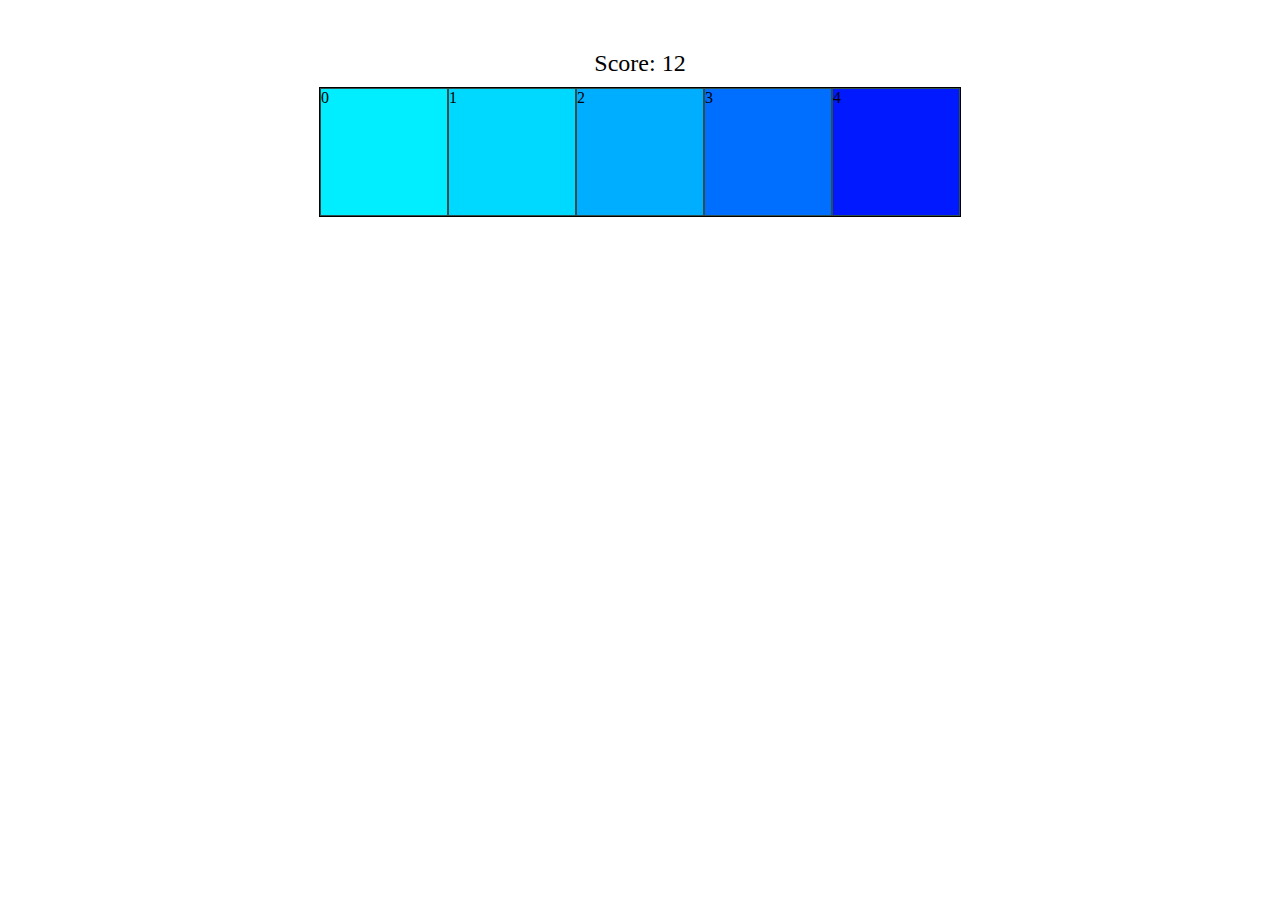
==== Blender/index.html @ c8280243 "Moving boxes" ====
<!DOCTYPE html>
<html lang="en">
<head>
    <meta charset="UTF-8">
    <meta name="viewport" content="width=device-width, initial-scale=1.0">
    <link rel="stylesheet" href="style.css">
    <title>David Blend</title>
</head>

<body>
    <div class="container">
        <div class="score">Score: 12</div>
        <div class="game-wrapper" id="game-wrapper">
<!--             <div class="box"></div>
            <div class="box"></div>
            <div class="box"></div>
            <div class="box"></div>
            <div class="box"></div> -->
        </div>
        
    </div>
    <script  src="script.js"></script>
    
</body>
</html>
---- Blender/style.css ----
body{
    position: relative;
    top: 20px;
    margin: auto;
    width: fit-content;
    padding: 40px;
    padding-top: 20px;
}

.container{
    max-width: 1920px;
}

.score{
    font-size: 1.5em;
    text-align: center;
    margin: 10px auto;
    
}

.game-wrapper{
    display: flex;
    min-width: 420px;
    min-height: 100px;
    border: solid 1px black;
    margin: 0 auto;
}

.game-wrapper .box{
    width: 10vw;
    box-sizing: border-box;
    height: 10vw;
    border: solid 1px darkslategrey;
    float: left;
}
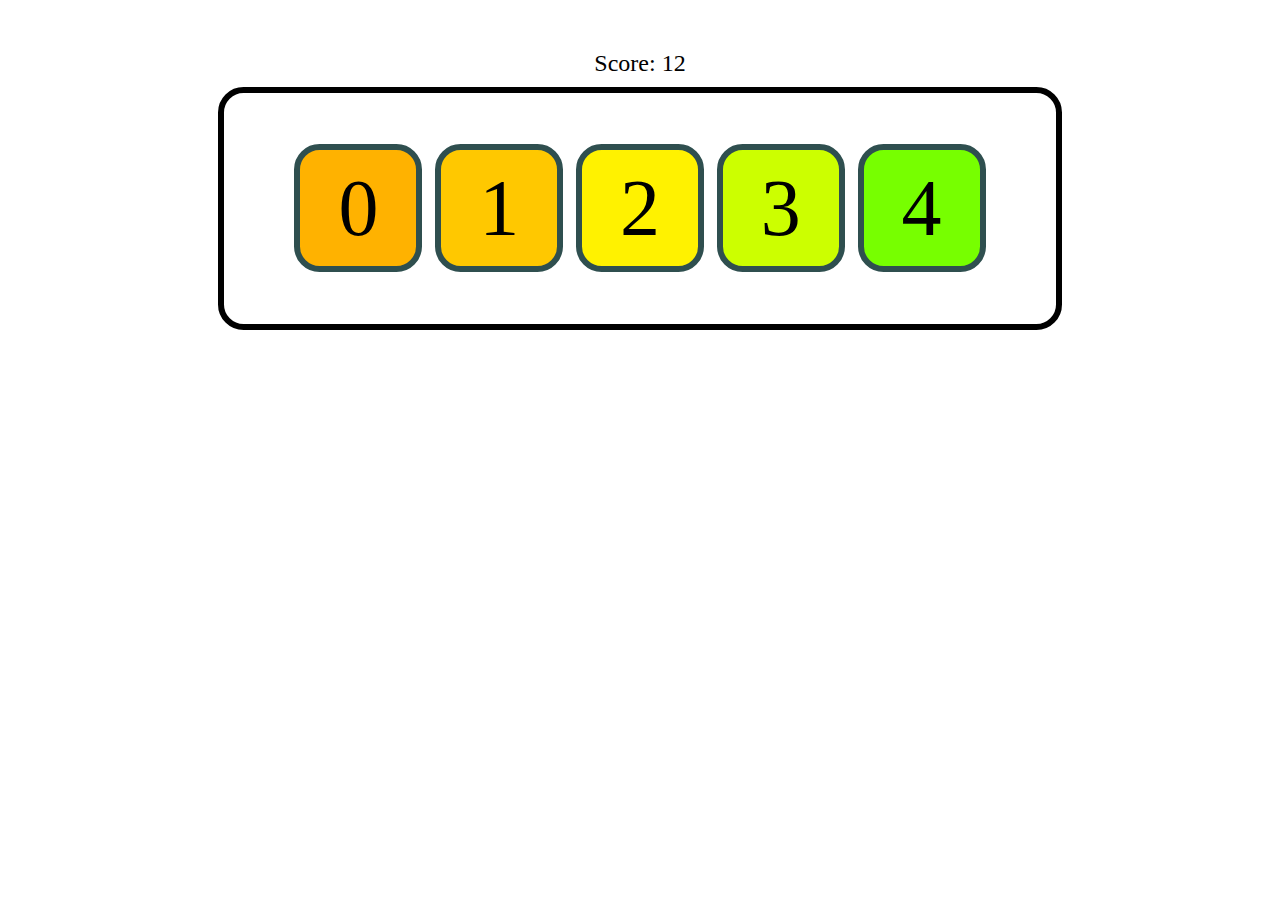
==== commit bc89c669: "Order check (but starts in correct order)" ====
--- a/Blender/index.html
+++ b/Blender/index.html
@@ -11,11 +11,6 @@
     <div class="container">
         <div class="score">Score: 12</div>
         <div class="game-wrapper" id="game-wrapper">
-<!--             <div class="box"></div>
-            <div class="box"></div>
-            <div class="box"></div>
-            <div class="box"></div>
-            <div class="box"></div> -->
         </div>
         
     </div>
--- a/Blender/style.css
+++ b/Blender/style.css
@@ -20,17 +20,22 @@
 
 .game-wrapper{
     display: flex;
-    min-width: 420px;
-    min-height: 100px;
-    border: solid 1px black;
-    margin: 0 auto;
+    border: solid 0.5vw black;
+    border-radius: 2vw;
+    padding: 5vh 5vw;
 }
 
 .game-wrapper .box{
     width: 10vw;
     box-sizing: border-box;
     height: 10vw;
-    border: solid 1px darkslategrey;
-    float: left;
+    border: solid 0.5vw darkslategrey;
+    float:left;
+    border-radius: 2vw;
+    display: flex;
+    justify-content: center;
+    align-items: center;
+    margin: 0.5vw;
+    font-size: 5em;
 }
 
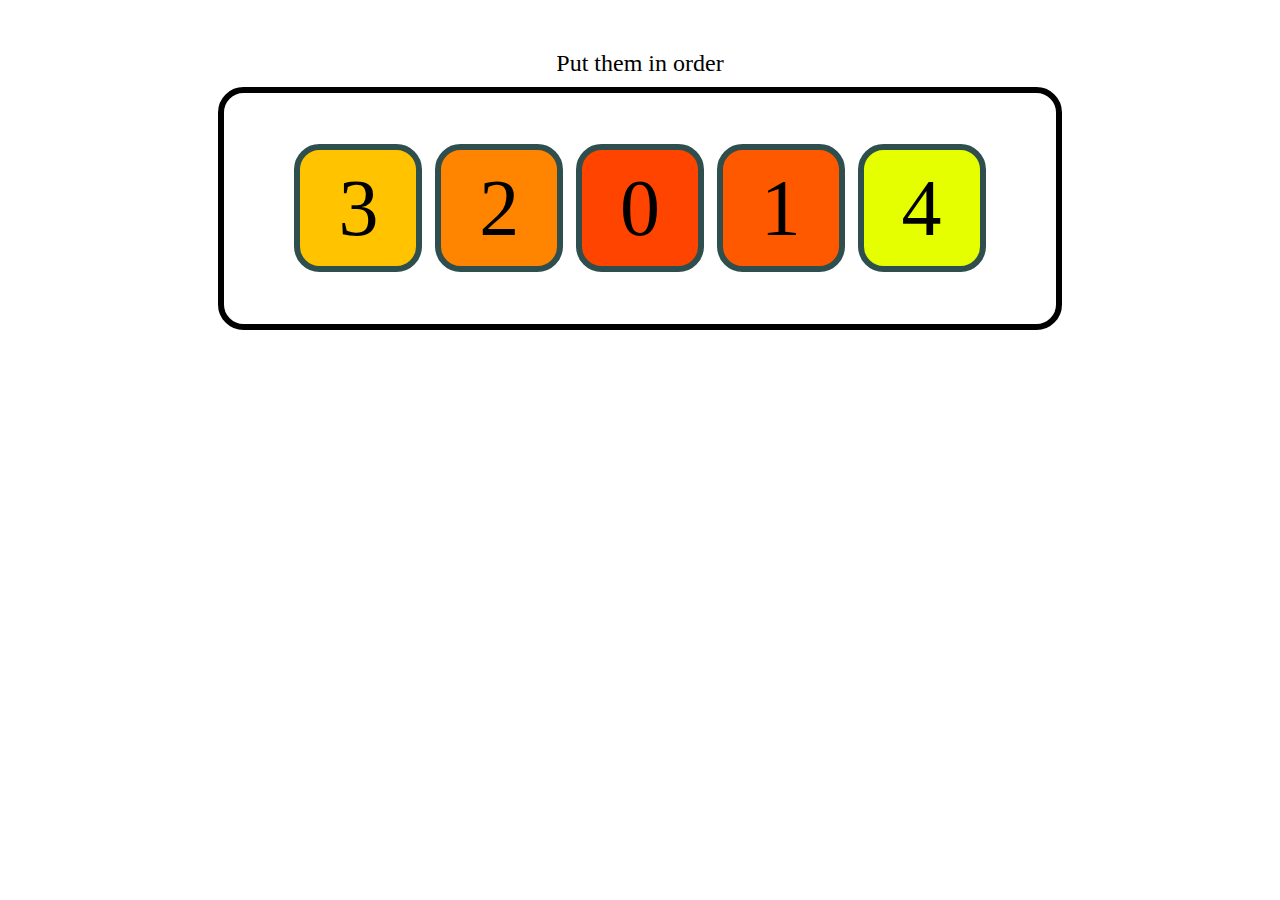
==== commit d20ccdfb: "Finished game 1.0" ====
--- a/Blender/index.html
+++ b/Blender/index.html
@@ -1,3 +1,4 @@
+
 <!DOCTYPE html>
 <html lang="en">
 <head>
@@ -9,7 +10,7 @@
 
 <body>
     <div class="container">
-        <div class="score">Score: 12</div>
+        <div class="start" id="score">Put them in order</div>
         <div class="game-wrapper" id="game-wrapper">
         </div>
         
--- a/Blender/style.css
+++ b/Blender/style.css
@@ -11,7 +11,7 @@
     max-width: 1920px;
 }
 
-.score{
+.start{
     font-size: 1.5em;
     text-align: center;
     margin: 10px auto;
@@ -37,5 +37,4 @@
     align-items: center;
     margin: 0.5vw;
     font-size: 5em;
-}
-
+}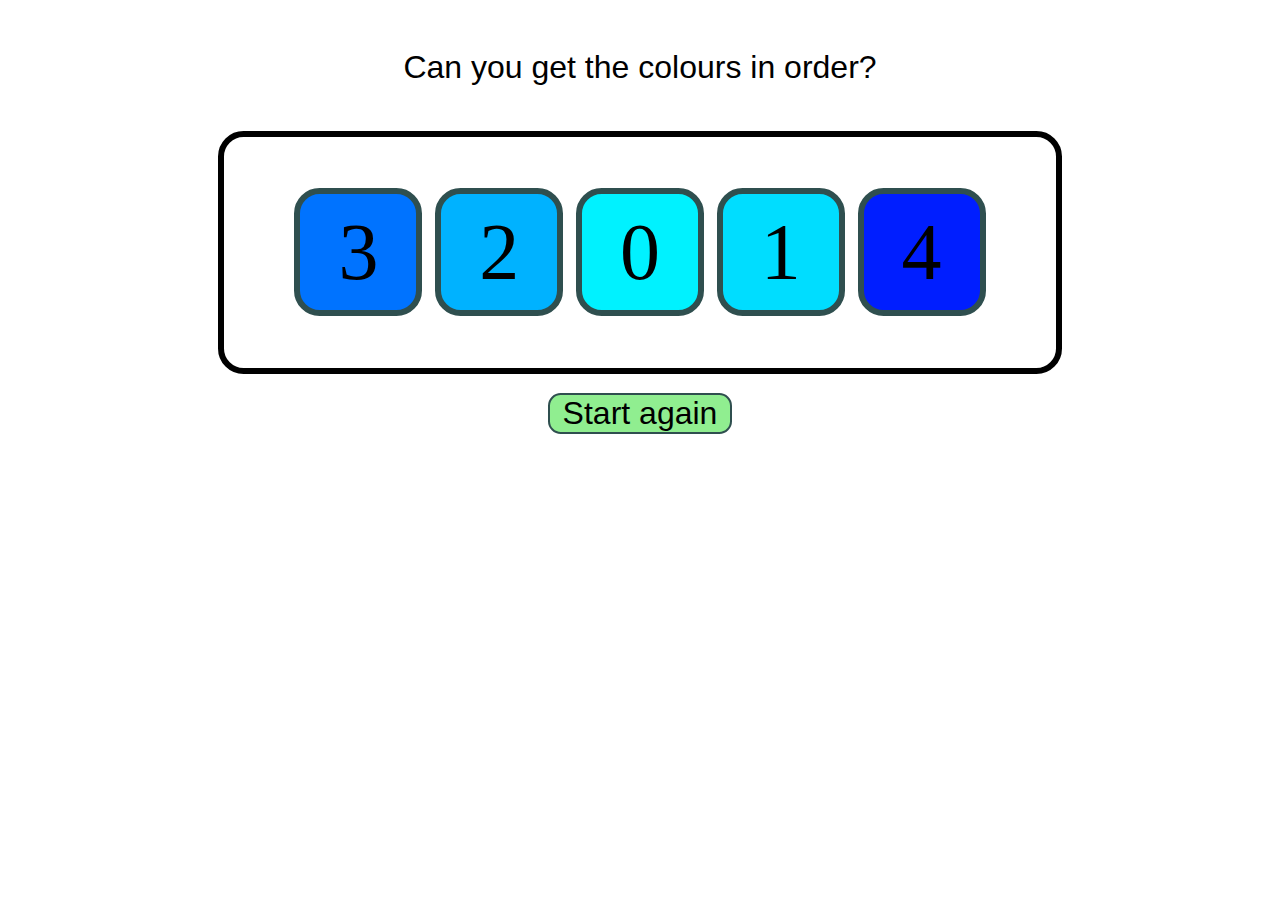
==== commit a82e4034: "Finished game 1.0" ====
--- a/Blender/index.html
+++ b/Blender/index.html
@@ -10,10 +10,10 @@
 
 <body>
     <div class="container">
-        <div class="start" id="score">Put them in order</div>
+        <div class="start" id="score">Can you get the colours in order?</div>
         <div class="game-wrapper" id="game-wrapper">
         </div>
-        
+        <button id="refresh" onclick="refresh()">Start again</button>
     </div>
     <script  src="script.js"></script>
     
--- a/Blender/style.css
+++ b/Blender/style.css
@@ -12,9 +12,10 @@
 }
 
 .start{
-    font-size: 1.5em;
+    font-family:'Trebuchet MS', 'Lucida Sans Unicode', 'Lucida Grande', 'Lucida Sans', Arial, sans-serif;
+    font-size: 2em;
     text-align: center;
-    margin: 10px auto;
+    margin: 1vh auto 5vh auto;
     
 }
 
@@ -37,4 +38,16 @@
     align-items: center;
     margin: 0.5vw;
     font-size: 5em;
+}
+
+#refresh{
+    align-self: center;
+    font-family:'Trebuchet MS', 'Lucida Sans Unicode', 'Lucida Grande', 'Lucida Sans', Arial, sans-serif;
+    font-size: 2em;
+    display: flex;
+    margin: 1.5vw auto;
+    padding: 0vw 1vw;
+    background-color: lightgreen;
+    border: solid 0.2vw darkslategrey;
+    border-radius: 1vw;
 }